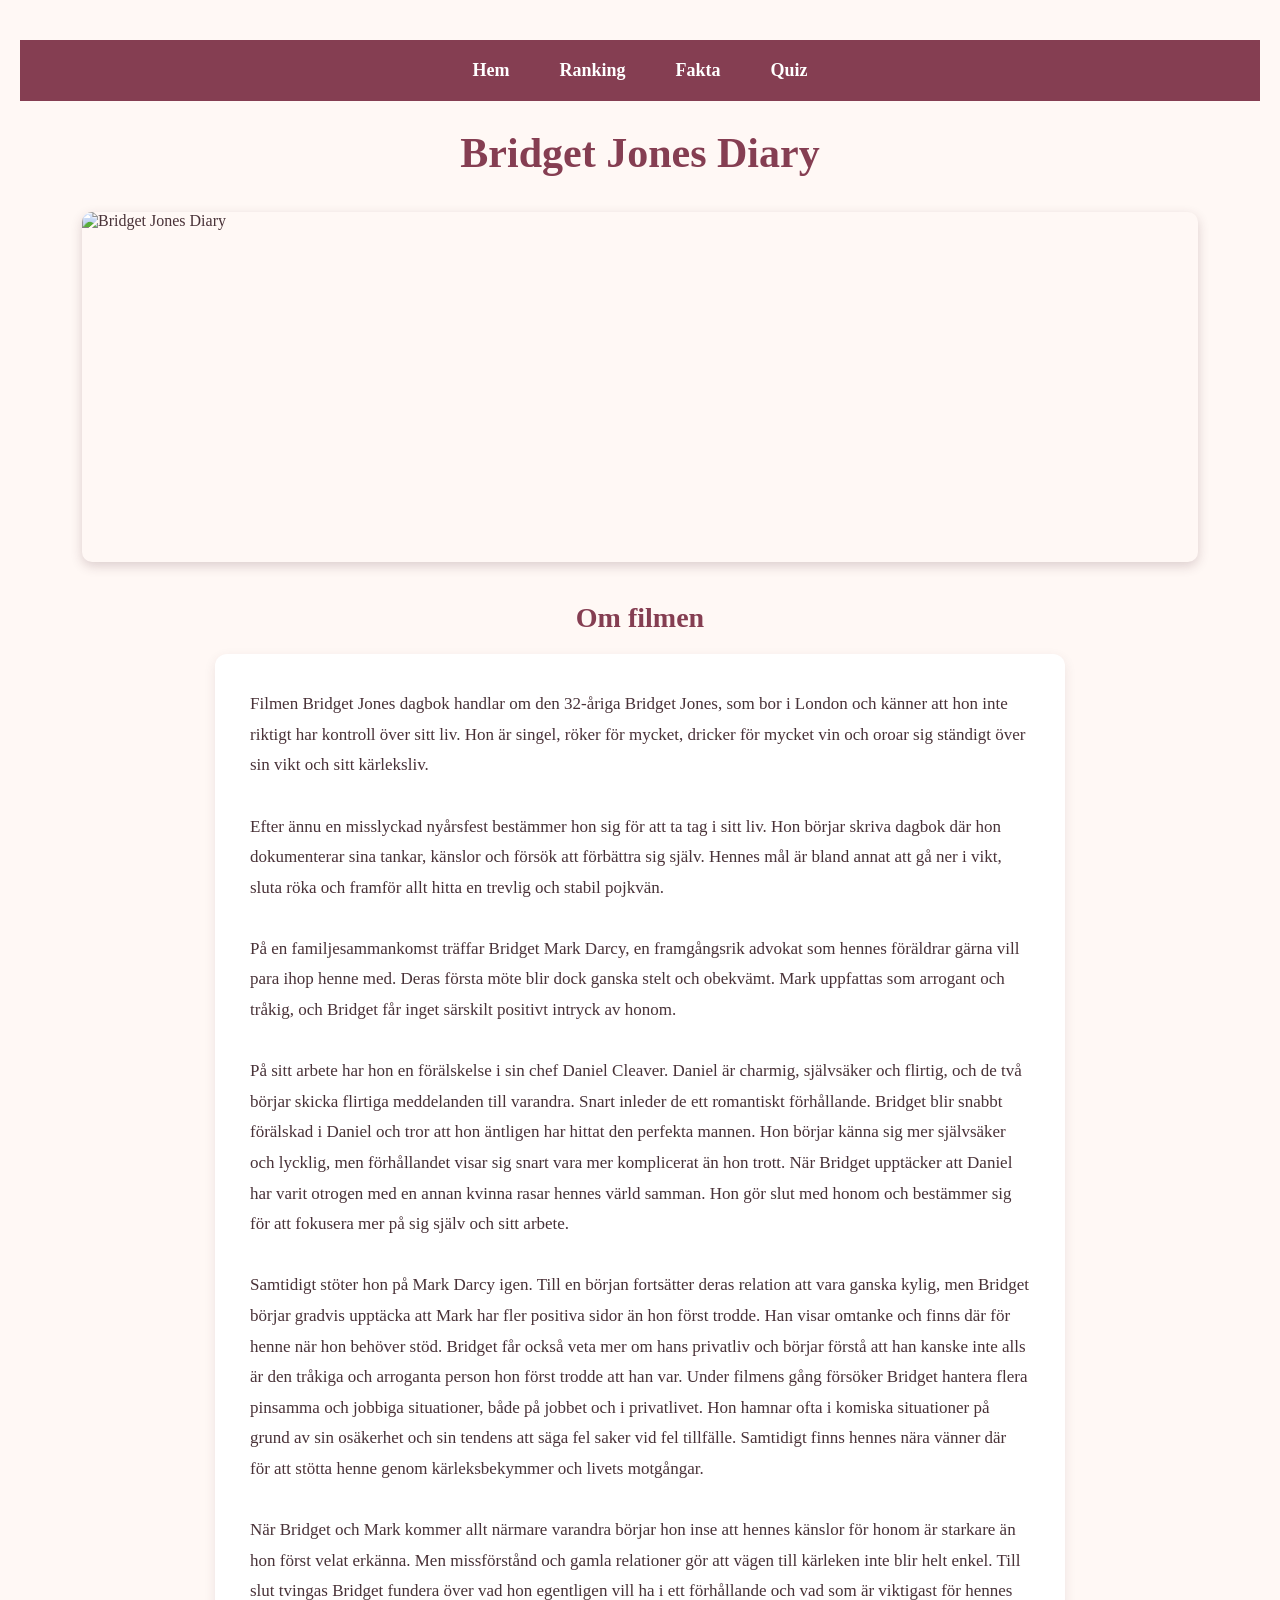
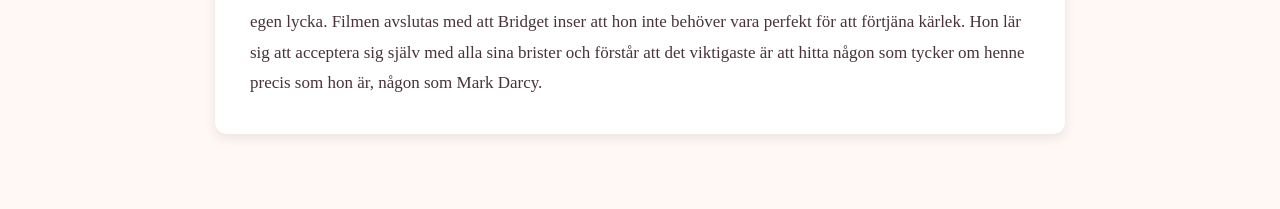
==== bjd.html @ 923a861c "Add files via upload" ====
<!DOCTYPE html>
<html lang="sv">

<head>
    <meta name="viewport" content="width=device-width, initial-scale=1.0">
    <meta charset="UTF-8">
    <title>Bridget Jones Diary</title>
    <link rel="stylesheet" href="style.css">
</head>

<body>
    <body class="film-sida">
    <nav>
        <ul>
            <li><a href="index.html">Hem</a></li>
            <li><a href="rankning.html">Ranking</a></li>
            <li><a href="fakta.html">Fakta</a></li>
            <li><a href="quiz.html">Quiz</a></li>
        </ul>
    </nav>

    <h1>Bridget Jones Diary</h1>

    <img src="images/bd.jpg" alt="Bridget Jones Diary" height="300">

    <h2>Om filmen</h2>

    <p>
        Filmen Bridget Jones dagbok handlar om den 32-åriga Bridget Jones, som bor i London och känner att hon inte riktigt har kontroll över sitt liv. Hon är singel, röker för mycket, dricker för mycket vin och oroar sig ständigt över sin vikt och sitt kärleksliv.<br>
        <br>
         Efter ännu en misslyckad nyårsfest bestämmer hon sig för att ta tag i sitt liv. Hon börjar skriva dagbok där hon dokumenterar sina tankar, känslor och försök att förbättra sig själv. Hennes mål är bland annat att gå ner i vikt, sluta röka och framför allt hitta en trevlig och stabil pojkvän.<br>

<br>
På en familjesammankomst träffar Bridget Mark Darcy, en framgångsrik advokat som hennes föräldrar gärna vill para ihop henne med. Deras första möte blir dock ganska stelt och obekvämt. Mark uppfattas som arrogant och tråkig, och Bridget får inget särskilt positivt intryck av honom. <br> 
<br>På sitt arbete har hon en förälskelse i sin chef Daniel Cleaver. Daniel är charmig, självsäker och flirtig, och de två börjar skicka flirtiga meddelanden till varandra. Snart inleder de ett romantiskt förhållande.

Bridget blir snabbt förälskad i Daniel och tror att hon äntligen har hittat den perfekta mannen. Hon börjar känna sig mer självsäker och lycklig, men förhållandet visar sig snart vara mer komplicerat än hon trott. När Bridget upptäcker att Daniel har varit otrogen med en annan kvinna rasar hennes värld samman. Hon gör slut med honom och bestämmer sig för att fokusera mer på sig själv och sitt arbete.<br>

<br>
Samtidigt stöter hon på Mark Darcy igen. Till en början fortsätter deras relation att vara ganska kylig, men Bridget börjar gradvis upptäcka att Mark har fler positiva sidor än hon först trodde. Han visar omtanke och finns där för henne när hon behöver stöd. Bridget får också veta mer om hans privatliv och börjar förstå att han kanske inte alls är den tråkiga och arroganta person hon först trodde att han var.

Under filmens gång försöker Bridget hantera flera pinsamma och jobbiga situationer, både på jobbet och i privatlivet. Hon hamnar ofta i komiska situationer på grund av sin osäkerhet och sin tendens att säga fel saker vid fel tillfälle. Samtidigt finns hennes nära vänner där för att stötta henne genom kärleksbekymmer och livets motgångar.<br>
<br>

När Bridget och Mark kommer allt närmare varandra börjar hon inse att hennes känslor för honom är starkare än hon först velat erkänna. Men missförstånd och gamla relationer gör att vägen till kärleken inte blir helt enkel. Till slut tvingas Bridget fundera över vad hon egentligen vill ha i ett förhållande och vad som är viktigast för hennes egen lycka.

Filmen avslutas med att Bridget inser att hon inte behöver vara perfekt för att förtjäna kärlek. Hon lär sig att acceptera sig själv med alla sina brister och förstår att det viktigaste är att hitta någon som tycker om henne precis som hon är, någon som Mark Darcy.
    </p>

</body>
</html>
---- style.css ----
/* =================================
   GRUNDINSTÄLLNINGAR
================================= */

* {
    box-sizing: border-box;
}

body {
    margin: 0;
    font-family: Georgia, serif;
    background-color: #fff8f5;
    color: #493238;
    

body > a {
    color: #853e52;
    text-decoration: none;
    font-weight: bold;
}

body > a:hover {
    color: #b76e82;
    text-decoration: underline;
}
}


/* =================================
   NAVIGERINGSMENY
================================= */

nav {
    background-color: #853e52;
    padding: 20px;
    position: sticky;
    top: 0;
    z-index: 10;
}

nav ul {
    display: flex;
    justify-content: center;
    align-items: center;
    flex-wrap: wrap;
    gap: 50px;
    list-style: none;
    margin: 0;
    padding: 0;
}

nav a {
    color: white;
    text-decoration: none;
    font-size: 18px;
    font-weight: bold;
}

nav a:hover {
    color: #f5cbd3;
}


/* =================================
   STARTSIDAN - VÄLKOMSTSEKTIONEN
================================= */

.intro {
    text-align: center;
    padding: 90px 20px;
    background-color: #f4dce0;
}

.intro h1 {
    font-size: 42px;
    color: #853e52;
}

.intro p {
    font-size: 18px;
    line-height: 1.8;
}


/* =================================
   STARTSIDAN - FILMERNA
================================= */

#filmer {
    text-align: center;
    padding: 50px 20px;
}

#filmer h2 {
    font-size: 32px;
    color: #853e52;
    margin-bottom: 40px;
}

.filmer {
    display: flex;
    justify-content: center;
    gap: 35px;
    flex-wrap: wrap;
}


/* =================================
   FILMKORTEN
================================= */

.film {
    background-color: white;
    width: 250px;
    padding: 20px;
    border-radius: 12px;
    box-shadow: 0 4px 12px rgba(80, 40, 50, 0.12);
    transition: transform 0.3s;
}

/* Lyfter filmkorten när muspekaren är över */

.film:hover {
    transform: translateY(-5px);
}

.film img {
    width: 100%;
    height: 280px;
    object-fit: cover;
    border-radius: 8px;
}

.film h3 {
    color: #853e52;
    font-size: 20px;
}

.film a {
    color: #853e52;
    text-decoration: none;
}

.film a:hover {
    text-decoration: underline;
}

.film p {
    font-size: 16px;
    line-height: 1.5;
}


/* =================================
   FILMSIDORNA
================================= */

.film-sida {
    padding: 40px 20px;
}

/* Huvudrubriker */

.film-sida h1 {
    text-align: center;
    color: #853e52;
    font-size: 42px;
    margin-bottom: 35px;
}

/* Filmaffischer */

.film-sida img {
    display: block;
    max-width: 90%;
    height: 350px;
    width: auto;
    margin: 0 auto 40px auto;
    border-radius: 10px;
    box-shadow: 0 4px 12px rgba(80, 40, 50, 0.2);
    object-fit: contain;
}

/* Underrubriker */

.film-sida h2 {
    color: #853e52;
    font-size: 28px;
    text-align: center;
    margin-bottom: 20px;
}

/* Filmbeskrivningar */

.film-sida p {
    background-color: white;
    max-width: 850px;
    margin: 0 auto 35px auto;
    padding: 35px;
    border-radius: 12px;
    box-shadow: 0 4px 12px rgba(80, 40, 50, 0.10);
    font-size: 17px;
    line-height: 1.8;
}


/* =================================
   FAKTASIDAN
================================= */

#fakta {
    padding: 30px 20px;
}

#fakta h1 {
    text-align: center;
    color: #853e52;
    font-size: 42px;
}

#fakta h2 {
    color: #853e52;
    text-align: center;
    font-size: 28px;
}

#fakta h3 {
    color: #a45b70;
    max-width: 850px;
    margin: 25px auto 15px auto;
}

#fakta img {
    display: block;
    max-width: 90%;
    height: 300px;
    width: auto;
    object-fit: contain;
    margin: 25px auto;
    border-radius: 12px;
    box-shadow: 0 4px 12px rgba(73, 50, 56, 0.15);
}

#fakta p {
    background-color: white;
    max-width: 850px;
    margin: 20px auto;
    padding: 25px;
    border-radius: 12px;
    box-shadow: 0 4px 12px rgba(73, 50, 56, 0.10);
    line-height: 1.8;
    font-size: 16px;
}


/* =================================
   QUIZSIDAN
================================= */

#quiz {
    max-width: 850px;
    width: 90%;
    margin: 30px auto;
    padding: 30px;
    background-color: white;
    border-radius: 12px;
    box-shadow: 0 4px 12px rgba(80, 40, 50, 0.10);
}

#quiz h2 {
    color: #853e52;
    text-align: center;
}

#quiz h3 {
    color: #853e52;
    margin-top: 25px;
}

#quiz p {
    line-height: 1.8;
}


/* =================================
   KNAPPAR
================================= */

button {
    background-color: #853e52;
    color: white;
    font-family: Georgia, serif;
    font-size: 16px;
    padding: 12px 25px;
    border: none;
    border-radius: 25px;
    cursor: pointer;
    transition: 0.3s;
}

button:hover {
    background-color: #b76e82;
    transform: scale(1.05);
}


/* =================================
   LÄNKAR
================================= */

body > a {
    display: block;
    text-align: center;
    color: #853e52;
    font-size: 18px;
    font-weight: bold;
    text-decoration: none;
    margin: 30px auto;
}

body > a:hover {
    color: #b76b80;
    text-decoration: underline;
}


/* =================================
   MOBILANPASSNING
================================= */

@media screen and (max-width: 600px) {

    /* Menyn */

    nav {
        padding: 15px 10px;
    }

    nav ul {
        gap: 15px;
    }

    nav a {
        font-size: 15px;
    }

    /* Rubriker */

    h1,
    .intro h1,
    .film-sida h1,
    #fakta h1 {
        font-size: 29px;
    }

    h2,
    .film-sida h2,
    #fakta h2 {
        font-size: 23px;
    }

    h3 {
        font-size: 19px;
    }

    /* Startsidan */

    .intro {
        padding: 50px 15px;
    }

    .intro p {
        font-size: 16px;
    }

    #filmer {
        padding: 30px 10px;
    }

    .filmer {
        gap: 20px;
    }

    .film {
        width: 90%;
        max-width: 300px;
    }

    /* Filmsidorna */

    .film-sida {
        padding: 20px 10px;
    }

    .film-sida img {
        max-width: 90%;
        height: auto;
    }

    .film-sida p {
        padding: 17px;
        font-size: 15px;
    }

    /* Faktasidan */

    #fakta {
        padding: 20px 10px;
    }

    #fakta img {
        max-width: 90%;
        height: auto;
    }

    #fakta p {
        width: 95%;
        padding: 17px;
        font-size: 15px;
    }

    #fakta h3 {
        width: 95%;
    }

    /* Quizet */

    #quiz {
        width: 95%;
        padding: 18px;
    }

    #quiz h3 {
        font-size: 17px;
    }

    button {
        width: 100%;
        padding: 14px;
    }

}
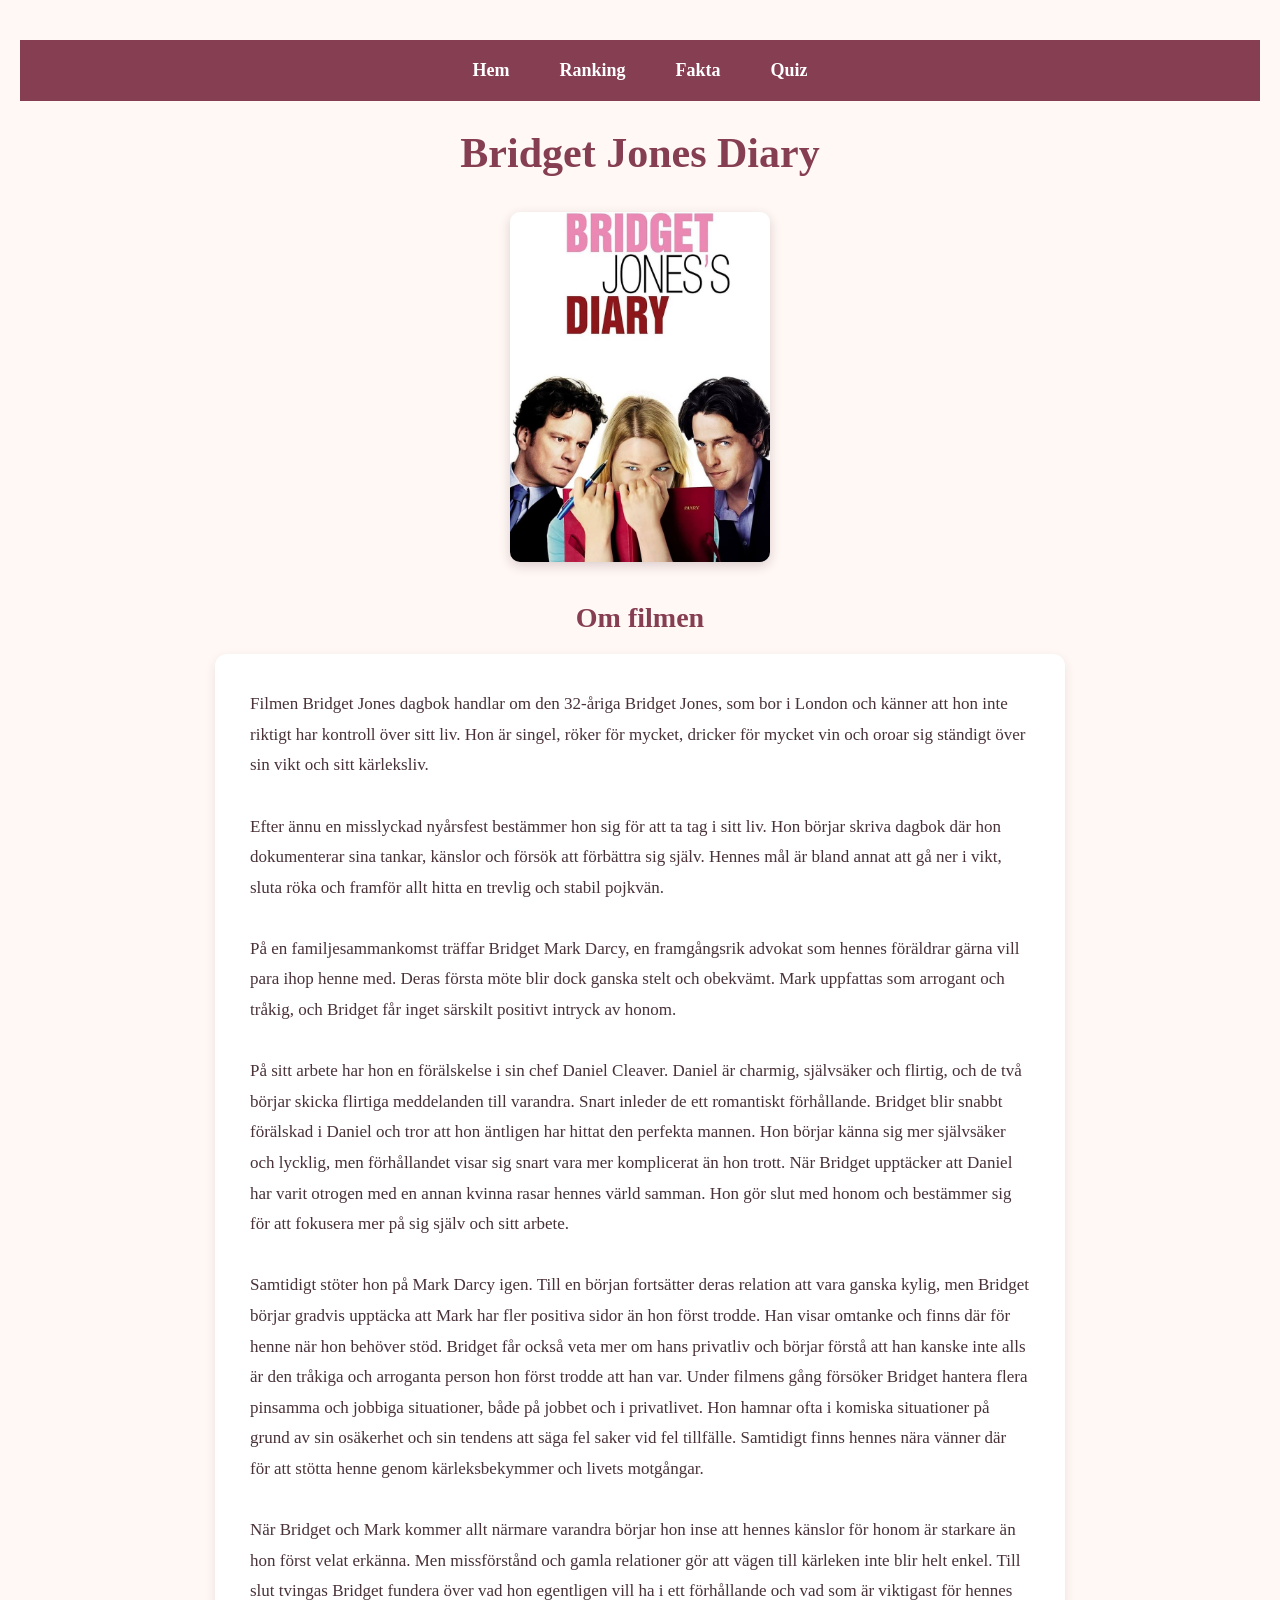
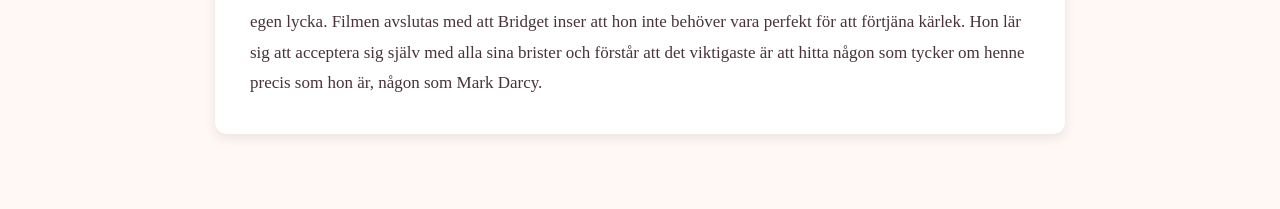
==== commit 7b853245: "Update bjd.html" ====
--- a/bjd.html
+++ b/bjd.html
@@ -21,7 +21,7 @@
 
     <h1>Bridget Jones Diary</h1>
 
-    <img src="images/bd.jpg" alt="Bridget Jones Diary" height="300">
+    <img src="bd.jpg" alt="Bridget Jones Diary" height="300">
 
     <h2>Om filmen</h2>
 
@@ -48,4 +48,4 @@
     </p>
 
 </body>
-</html>+</html>
